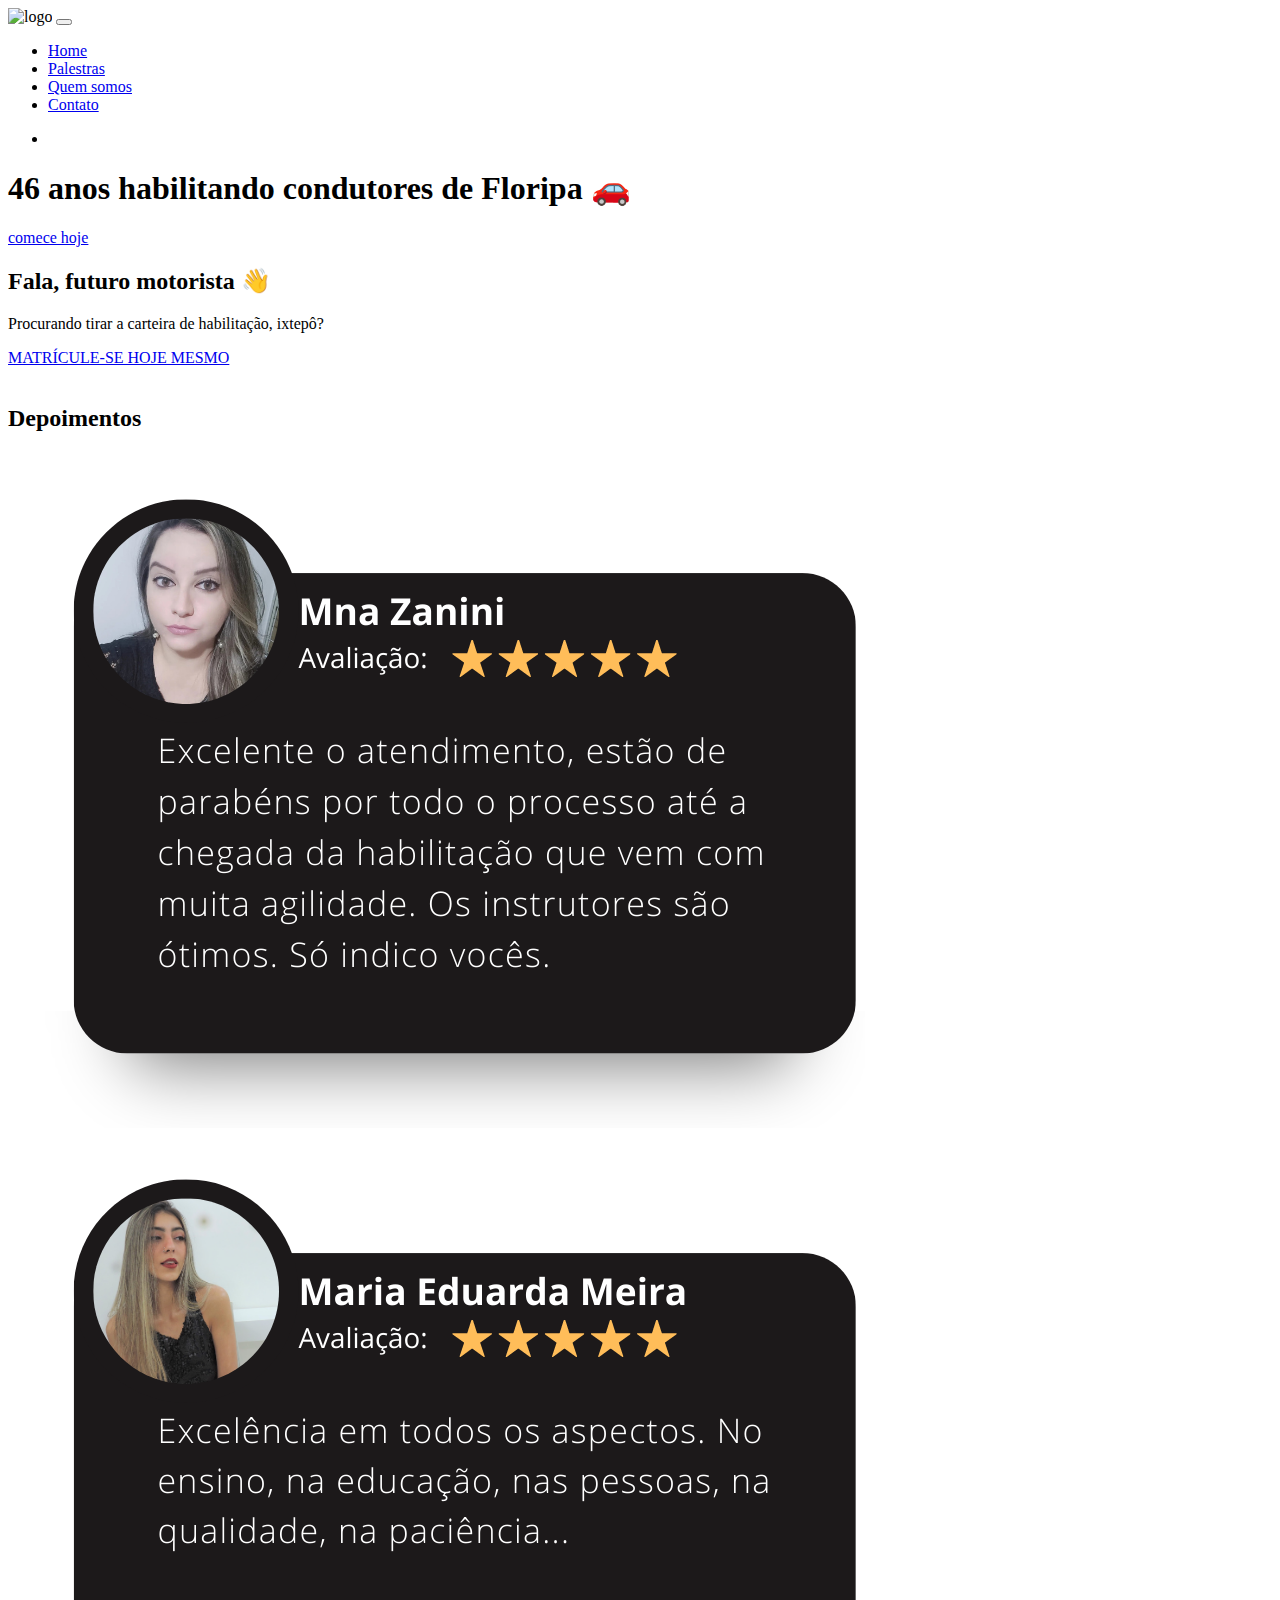
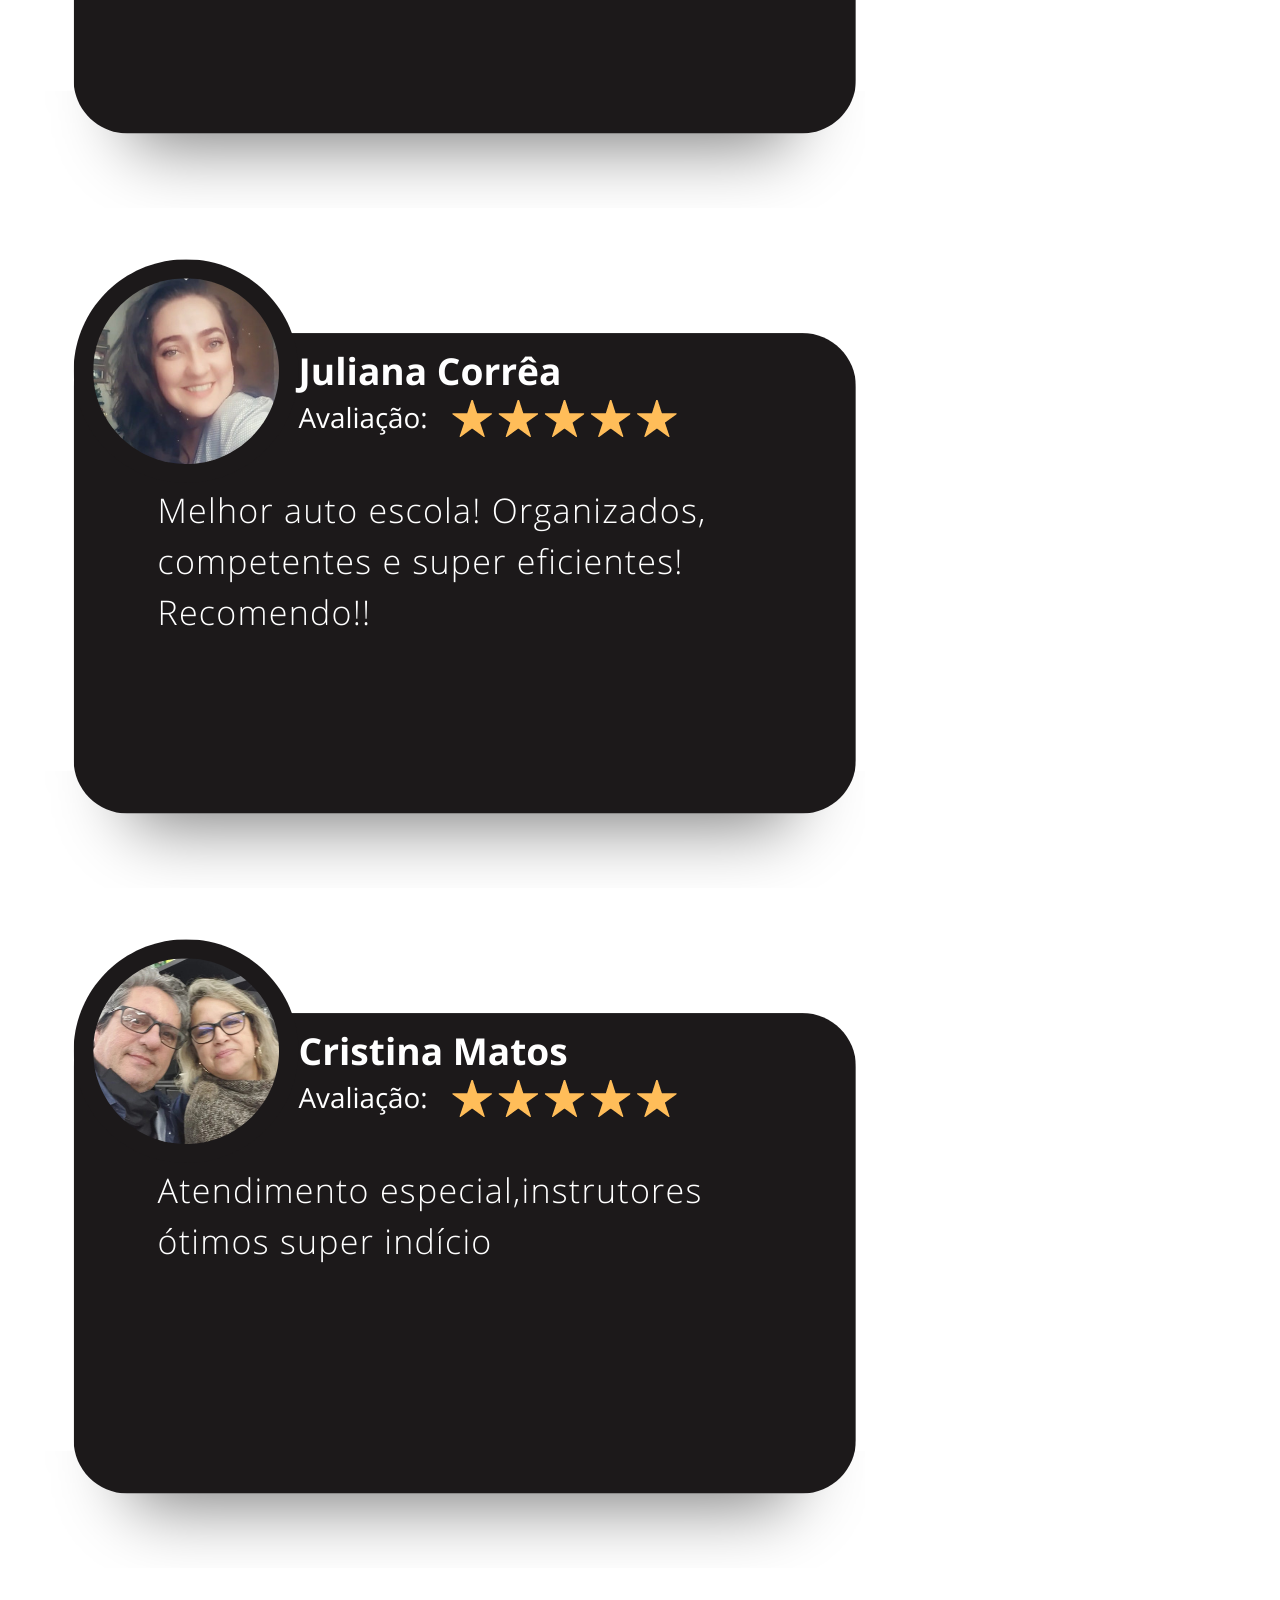
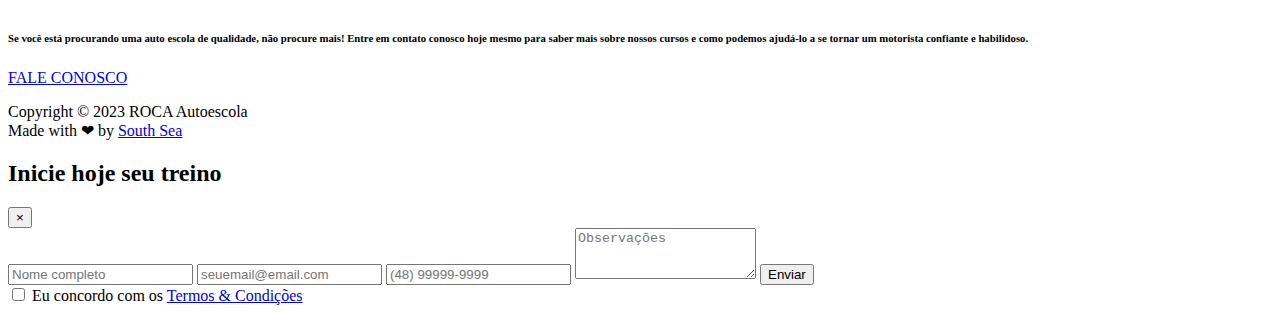
==== index.html @ 956ea836 "depoimentosatt" ====
<!DOCTYPE html>
<html lang="en">
<head>
    <link rel="icon" type="image/x-icon" href="/images/favicon.png">
     <title>Roca Autoescola</title>

     <meta charset="UTF-8">
     <meta http-equiv="X-UA-Compatible" content="IE=Edge">
     <meta name="description" content="">
     <meta name="keywords" content="">
     <meta name="author" content="">
     <meta name="viewport" content="width=device-width, initial-scale=1, maximum-scale=1">

     <link rel="stylesheet" href="css/bootstrap.min.css">
     <link rel="stylesheet" href="css/font-awesome.min.css">
     <link rel="stylesheet" href="css/aos.css">

     <!-- MAIN CSS -->
     <link rel="stylesheet" href="css/tooplate-gymso-style.css">
<!--
Tooplate 2119 Gymso Fitness
https://www.tooplate.com/view/2119-gymso-fitness
-->
</head>
<body data-spy="scroll" data-target="#navbarNav" data-offset="50">

    <!-- MENU BAR -->
    <nav class="navbar navbar-expand-lg fixed-top">
        <div class="container">

            <img src="/images/logobranco.png" alt="logo" width="180" height="50">
            <!-- <a class="navbar-brand" href="index.html" > &nbsp; Lari</a> -->

            <button class="navbar-toggler" type="button" data-toggle="collapse" data-target="#navbarNav" aria-controls="navbarNav" aria-expanded="false"
                aria-label="Toggle navigation">
                <span class="navbar-toggler-icon"></span>
            </button>

            <div class="collapse navbar-collapse" id="navbarNav">
                <ul class="navbar-nav ml-lg-auto">
                    <li class="nav-item">
                        <a href="/index.html" class="nav-link smoothScroll">Home</a>
                    </li>

                    <li class="nav-item">
                        <a href="#class" class="nav-link smoothScroll">Palestras</a>
                    </li>

                     <!-- <li class="nav-item">
                        <a href="#class" class="nav-link smoothScroll">Blog</a>
                    </li> -->

                    <li class="nav-item">
                        <a href="/sobre.html" class="nav-link smoothScroll">Quem somos</a>
                    </li>

                    <li class="nav-item">
                        <a href="https://wa.me/48999449870" class="nav-link smoothScroll">Contato</a>
                    </li>
                </ul>

                <ul class="social-icon ml-lg-3">
                    <!-- <li><a href="https://fb.com/tooplate" class="fa fa-facebook"></a></li> -->
                    <!-- <li><a href="#" class="fa fa-twitter"></a></li> -->
                    <li><a href="https://www.instagram.com/autoescola.roca/" class="fa fa-instagram"></a></li>
                </ul>
            </div>

        </div>
    </nav>


     <!-- HERO -->
     <section class="hero d-flex flex-column justify-content-center align-items-center" id="home">

            <div class="bg-overlay"></div>

               <div class="container">
                    <div class="row">

                         <div class="col-lg-8 col-md-10 mx-auto col-12">
                              <div class="hero-text mt-5 text-center">

                                    <!-- <h6 data-aos="fade-up" data-aos-delay="300">Cursos EAD</h6> -->

                                    <h1 class="text-white" data-aos="fade-up" data-aos-delay="500">46 anos habilitando condutores de Floripa 🚗</h1>

                                    <!-- <a href="https://wa.me/48999449870" class="btn custom-btn mt-3" data-aos="fade-up" data-aos-delay="600">Comece hoje</a> -->

                                    <a href="https://wa.me/48999449870" class="btn custom-btn bordered mt-3" data-aos="fade-up" data-aos-delay="700">comece hoje</a>
                                   
                              </div>
                         </div>

                    </div>
               </div>
     </section>
     <!-- ABOUT -->

     <section class="feature" id="feature">
        <div class="container">
            <div class="row">

                <div class="d-flex flex-column justify-content-center ml-lg-auto mr-lg-5 col-lg-5 col-md-6 col-12">
                    <h2 class="mb-3 text-white" data-aos="fade-up" data-aos-delay="300">Fala, futuro motorista 👋</h2>


                    <!-- <h6 class="mb-4" data-aos="fade-up">Academia do Motorista é uma comunidade que busca conhecimento e clareza nos seus objetivos. Temos o propósito de melhorar continuamente até alcançar o sucesso desejado. Nessa comunidade, o objetivo é juntar conhecimento, dicas e informações, tudo em um único lugar! Queremos transformar vidas! 
                    </h6> -->
    
                    <p data-aos="fade-up" data-aos-delay="200">Procurando tirar a carteira de habilitação, ixtepô?</p>


                    <!-- <a href="https://wa.me/48999449870" class="btn custom-btn bg-color mt-3" data-aos="fade-up" data-aos-delay="300" data-toggle="modal" >MATRÍCULE-SE HOJE MESMO</a> -->
                </div>

                <div class="mr-lg-auto mt-3 col-lg-4 col-md-6 col-12">
                     <div class="about-working-hours">
                          <div>

                            <a href="https://wa.me/48999449870" class="btn custom-btn bg-color mt-3" data-aos="fade-up" data-aos-delay="300" data-toggle="modal" >MATRÍCULE-SE HOJE MESMO</a>
                            <!-- <p data-aos="fade-up" data-aos-delay="400">• Procurando tirar a carteira de habilitação, ixtepô?</p>
                            <p data-aos="fade-up" data-aos-delay="400">• Tire sua CNH com a gente</p>
                            <p data-aos="fade-up" data-aos-delay="400">• E da seta seu mazanza</p>
                            <p data-aos="fade-up" data-aos-delay="400">• Info 👈🏼</p> -->
                               </div>
                          </div>
                     </div>
                </div>

            </div>
        </div>
    </section>



     <!-- <section class="about section" id="about">
        <div class="container">
             <div class="row">

                     <div class="">
                        CLASS ACIMA >>> mt-lg-5 mb-lg-0 mb-4 col-lg-5 col-md-10 mx-auto col-12
                         <h2 class="mb-4" data-aos="fade-up" data-aos-delay="300">Fala, motorista 👋</h2>

                         <p data-aos="fade-up" data-aos-delay="400">• Curso online, pode ser feito de qualquer lugar</p>
                         <p data-aos="fade-up" data-aos-delay="400">• Reconhecido em todo território nacional</p>
                         <p data-aos="fade-up" data-aos-delay="400">• Para motoristas de todas as áreas</p>
                         <p data-aos="fade-up" data-aos-delay="400">• Materiais e conteúdo para seu aprimoramento</p>

                         <p data-aos="fade-up" data-aos-delay="500">🥗 Compartilhamos dicas de alimentação, treinos e lifestyle em nossas redes 👉 <a rel="nofollow" href="https://www.instagram.com/formafitnessfloripa/" target="_parent">@formafitnessfloripa</a>

                     </div>

                     div class="ml-lg-auto col-lg-3 col-md-6 col-12" data-aos="fade-up" data-aos-delay="700">
                         <div class="team-thumb">
                             <img src="images/forma1.jpg" class="img-fluid" alt="Trainer">

                             <div class="team-info d-flex flex-column">

                                 <h3>Lagoa da Conceição</h3>
                                 <span>Unidade 1</span>

                                 <ul class="social-icon mt-3">
                                     <li><a href="https://www.instagram.com/academiadomotorista/" class="fa fa-instagram"></a></li>
                                 </ul>
                             </div>
                         </div>
                     </div>

                     <div class="mr-lg-auto mt-5 mt-lg-0 mt-md-0 col-lg-3 col-md-6 col-12" data-aos="fade-up" data-aos-delay="800">
                         <div class="team-thumb">
                             <img src="images/forma2.jpg" class="img-fluid" alt="Trainer">

                             <div class="team-info d-flex flex-column">

                                 <h3>Cachoeira do bom jesus</h3>
                                 <span>Unidade 2</span>

                                 <ul class="social-icon mt-3">
                                     <li><a href="https://www.instagram.com/academiadomotorista/" class="fa fa-instagram"></a></li>
                                     
                                 </ul>
                             </div>
                         </div>
                     </div>

                     <div class="about-working-hours">
                        <div>
  
                              <h2 class="mb-4" data-aos="fade-up" data-aos-delay="500">Horário de funcionamento</h2>
  
                             
                             </div>
                        </div>
                        <div class="d-flex flex-column justify-content-center ml-lg-auto mr-lg-5 col-lg-5 col-md-6 col-12">
                   
            
                        
            
                        </div>

             </div>
        </div>
</section>
     </section> -->


     <!-- CLASS -->
     <!-- <section class="class section" id="class">
               <div class="container">
                    <div class="row">

                            <div class="col-lg-12 col-12 text-center mb-5">
                                <h6 data-aos="fade-up">para motoristas de todas as áreas</h6>

                                <h2 data-aos="fade-up" data-aos-delay="200">Conheça nossos cursos:</h2>
                             </div>

                            <div class="col-lg-4 col-md-6 col-12" data-aos="fade-up" data-aos-delay="400">
                                <div class="class-thumb">
                                    <span class="class-price">R$296</span>
                                    <img src="images/Frame 2 (6).png" class="img-fluid" alt="Class">

                                    <div class="class-info">
                                        <h3 class="mb-1">Carga <br> indivisível</h3>

                                        <span><strong>Professor</strong> - Bella</span>


                                        <a href="https://ead-checkout.bludata.net/?p=9840bedc-3552-45a8-bef4-9d5560345929" class="btn custom-btn bg-color mt-3" data-aos="fade-up" data-aos-delay="300" data-toggle="modal" >comprar agora</a>
                                        
                                        <p class="mt-3">Lorem ipsum dolor sit amet, consectetur adipiscing</p>
                                    </div>
                                </div>
                            </div>

                            <div class="mt-5 mt-lg-0 mt-md-0 col-lg-4 col-md-6 col-12" data-aos="fade-up" data-aos-delay="500">
                                <div class="class-thumb">
                                    <span class="class-price">R$296</span>
                                    <img src="images/Frame 2 (1).png" class="img-fluid" alt="Class">

                                    <div class="class-info">
                                        <h3 class="mb-1">Coletivo de passageiros</h3>

                                        <span><strong>Professor</strong> - Mary</span>


                                        <a href="https://ead-checkout.bludata.net/?p=70fa6fbe-24e7-4882-95a3-b4f83239f38a" class="btn custom-btn bg-color mt-3" data-aos="fade-up" data-aos-delay="300" data-toggle="modal" >comprar agora</a>


                                        <p class="mt-3">Lorem ipsum dolor sit amet, consectetur adipiscing</p>
                                    </div>
                                </div>
                            </div>

                            <div class="mt-5 mt-lg-0 col-lg-4 col-md-6 col-12" data-aos="fade-up" data-aos-delay="600">
                                <div class="class-thumb">
                                    <span class="class-price">R$296</span>
                                    <img src="images/Frame 2 (2).png" class="img-fluid" alt="Class">

                                    <div class="class-info">
                                        <h3 class="mb-1">Veículo de emergência</h3>

                                        <span><strong>Professor</strong> - Cathe</span>


                                        <a href="https://ead-checkout.bludata.net/?p=5c70e300-d8e7-4f7f-9bf3-1bf310911eea" class="btn custom-btn bg-color mt-3" data-aos="fade-up" data-aos-delay="300" data-toggle="modal" >comprar agora</a>


                                        <p class="mt-3">Lorem ipsum dolor sit amet, consectetur adipiscing</p>
                                    </div>
                                </div>
                            </div>
        


                        </div>
                    </div>
          </section> -->
          <!-- <section class="" id="">
            <div class="container">
                 <div class="row">

                            <div class="mt-5 mt-lg-0 mt-md-0 col-lg-4 col-md-6 col-12" data-aos="fade-up" data-aos-delay="500">
                                <div class="class-thumb">
                                    <span class="class-price">R$97</span>
                                    <img src="images/Frame 2 (3).png" class="img-fluid" alt="Class">

                                    <div class="class-info">
                                        <h3 class="mb-1">Direção defensiva</h3>

                                        <span><strong>Professor</strong> - Mary</span>


                                        <a href="https://ead-checkout.bludata.net/?p=acb190c6-6539-4237-8cdc-c4e01d8fbdf1" class="btn custom-btn bg-color mt-3" data-aos="fade-up" data-aos-delay="300" data-toggle="modal" >comprar agora</a>


                                        <p class="mt-3">Lorem ipsum dolor sit amet, consectetur adipiscing</p>
                                    </div>
                                </div>
                            </div>

                            <div class="mt-5 mt-lg-0 mt-md-0 col-lg-4 col-md-6 col-12" data-aos="fade-up" data-aos-delay="500">
                                <div class="class-thumb">
                                    <span class="class-price">R$97</span>
                                    <img src="images/Frame 2 (4).png" class="img-fluid" alt="Class">

                                    <div class="class-info">
                                        <h3 class="mb-1">Primeiros socorros</h3>

                                        <span><strong>Professor</strong> - Mary</span>


                                        <a href="https://ead-checkout.bludata.net/?p=2a7d551b-4ec4-4c18-bf1c-f5fc9448f82d" class="btn custom-btn bg-color mt-3" data-aos="fade-up" data-aos-delay="300" data-toggle="modal" >comprar agora</a>


                                        <p class="mt-3">Lorem ipsum dolor sit amet, consectetur adipiscing</p>
                                    </div>
                                </div>
                            </div>


                            <div class="mt-5 mt-lg-0 mt-md-0 col-lg-4 col-md-6 col-12" data-aos="fade-up" data-aos-delay="500">
                                <div class="class-thumb">
                                    <span class="class-price">R$200</span>
                                    <img src="images/Frame 2 (5).png" class="img-fluid" alt="Class">

                                    <div class="class-info">
                                        <h3 class="mb-1">Todas atualizações</h3>

                                        <span><strong>Professor</strong> - Mary</span>


                                        <a href="https://api.whatsapp.com/message/JWBESQ462TEME1?autoload=1&app_absent=0" class="btn custom-btn bg-color mt-3" data-aos="fade-up" data-aos-delay="300" data-toggle="modal" >comprar agora</a>


                                        <p class="mt-3">Lorem ipsum dolor sit amet, consectetur adipiscing</p>
                                    </div>
                                </div>
                            </div>




                    </div>
               </div>
     </section> -->


    

     <!-- CONTACT -->


     <div class="container">
        <br>
        <!-- <h2>Nosso trabalho</h2> -->
        <h2 class="mb-4" data-aos="fade-up" data-aos-delay="600">Depoimentos <span></span></h2>

        <div class="gallery">
          <div class="gallery-item">
            <img
              class="gallery-image"
              src="/images/depo1.png"
              alt="person writing in a notebook beside by an iPad, laptop, printed photos, spectacles, and a cup of coffee on a saucer"
            />
          </div>

          <div class="gallery-item">
            <img
              class="gallery-image"
              src="/images/depo2.png"
              alt="sunset behind San Francisco city skyline"
            />
          </div>

          <div class="gallery-item">
            <img
              class="gallery-image"
              src="/images/depo3.png"
              alt="people holding umbrellas on a busy street at night lit by street lights and illuminated signs in Tokyo, Japan"
            />
          </div>

          <div class="gallery-item">
            <img
              class="gallery-image"
              src="/images/depo4.png"
              alt="car interior from central back seat position showing driver and blurred view through windscreen of a busy road at night"
            />
          </div>

         

          
        </div>
      </div>




<br>
<br>

<section class="feature" id="feature">
    <div class="container">
        <div class="row">

            <div class="d-flex flex-column justify-content-center ml-lg-auto mr-lg-5 ">
                <!-- <h2 class="mb-3 text-white" data-aos="fade-up">Nova aqui?</h2> -->

                <h6 class="mb-4 text-white" data-aos="fade-up">Se você está procurando uma auto escola de qualidade, não procure mais! Entre em contato conosco hoje mesmo para saber mais sobre nossos cursos e como podemos ajudá-lo a se tornar um motorista confiante e habilidoso.
                </h6>

                <!-- <p data-aos="fade-up" data-aos-delay="200">O maior erro do Motorista Profissional é achar que não tem mais o que aprender.</p> -->

                <a href="https://api.whatsapp.com/send/?phone=48999449870&text&type=phone_number&app_absent=0" class="btn custom-btn bg-color mt-3" data-aos="fade-up" data-aos-delay="300" data-toggle="modal" >FALE CONOSCO</a>
            </div>

            <!-- <div class="mr-lg-auto mt-3 col-lg-4 col-md-6 col-12">
                 
                 </div> -->
            </div>

        </div>
    </div>
</section>
     <!-- FOOTER -->
     <footer class="site-footer">
          <div class="container">
               <div class="row">

                    <div class="ml-auto col-lg-4 col-md-5">
                        <p class="copyright-text">Copyright &copy; 2023 ROCA Autoescola
                        
                        <br>Made with ❤ by <a href="https://southsea.com.br">South Sea</a></p>
                    </div>

                    <div class="d-flex justify-content-center mx-auto col-lg-5 col-md-7 col-12">
                        <!-- <p class="mr-4">
                            <i class="fa fa-envelope-o mr-1"></i>
                            <a href="#">.martial@gmail.com</a>
                        </p> -->

                        <!-- <p><i class="fa fa-phone mr-1"></i> +351 962 875 805</p> -->
                    </div>
                    
               </div>
          </div>
     </footer>

    <!-- Modal -->
    <div class="modal fade" id="membershipForm" tabindex="-1" role="dialog" aria-labelledby="membershipFormLabel" aria-hidden="true">
      <div class="modal-dialog" role="document">

        <div class="modal-content">
          <div class="modal-header">

            <h2 class="modal-title" id="membershipFormLabel">Inicie hoje seu treino</h2>

            <button type="button" class="close" data-dismiss="modal" aria-label="Close">
              <span aria-hidden="true">&times;</span>
            </button>
          </div>

          <div class="modal-body">
            <form class="membership-form webform" role="form">
                <input type="text" class="form-control" name="cf-name" placeholder="Nome completo">

                <input type="email" class="form-control" name="cf-email" placeholder="seuemail@email.com">

                <input type="tel" class="form-control" name="cf-phone" placeholder="(48) 99999-9999" required>

                <textarea class="form-control" rows="3" name="cf-message" placeholder="Observações"></textarea>

                <button type="submit" class="form-control" id="submit-button" name="submit">Enviar</button>

                <div class="custom-control custom-checkbox">
                    <input type="checkbox" class="custom-control-input" id="signup-agree">
                    <label class="custom-control-label text-small text-muted" for="signup-agree">Eu concordo com os <a href="#">Termos &amp; Condições</a>
                    </label>
                </div>
            </form>
          </div>

          <div class="modal-footer"></div>

        </div>
      </div>
    </div>

     <!-- SCRIPTS -->
     <script src="js/jquery.min.js"></script>
     <script src="js/bootstrap.min.js"></script>
     <script src="js/aos.js"></script>
     <script src="js/smoothscroll.js"></script>
     <script src="js/custom.js"></script>

</body>
</html>
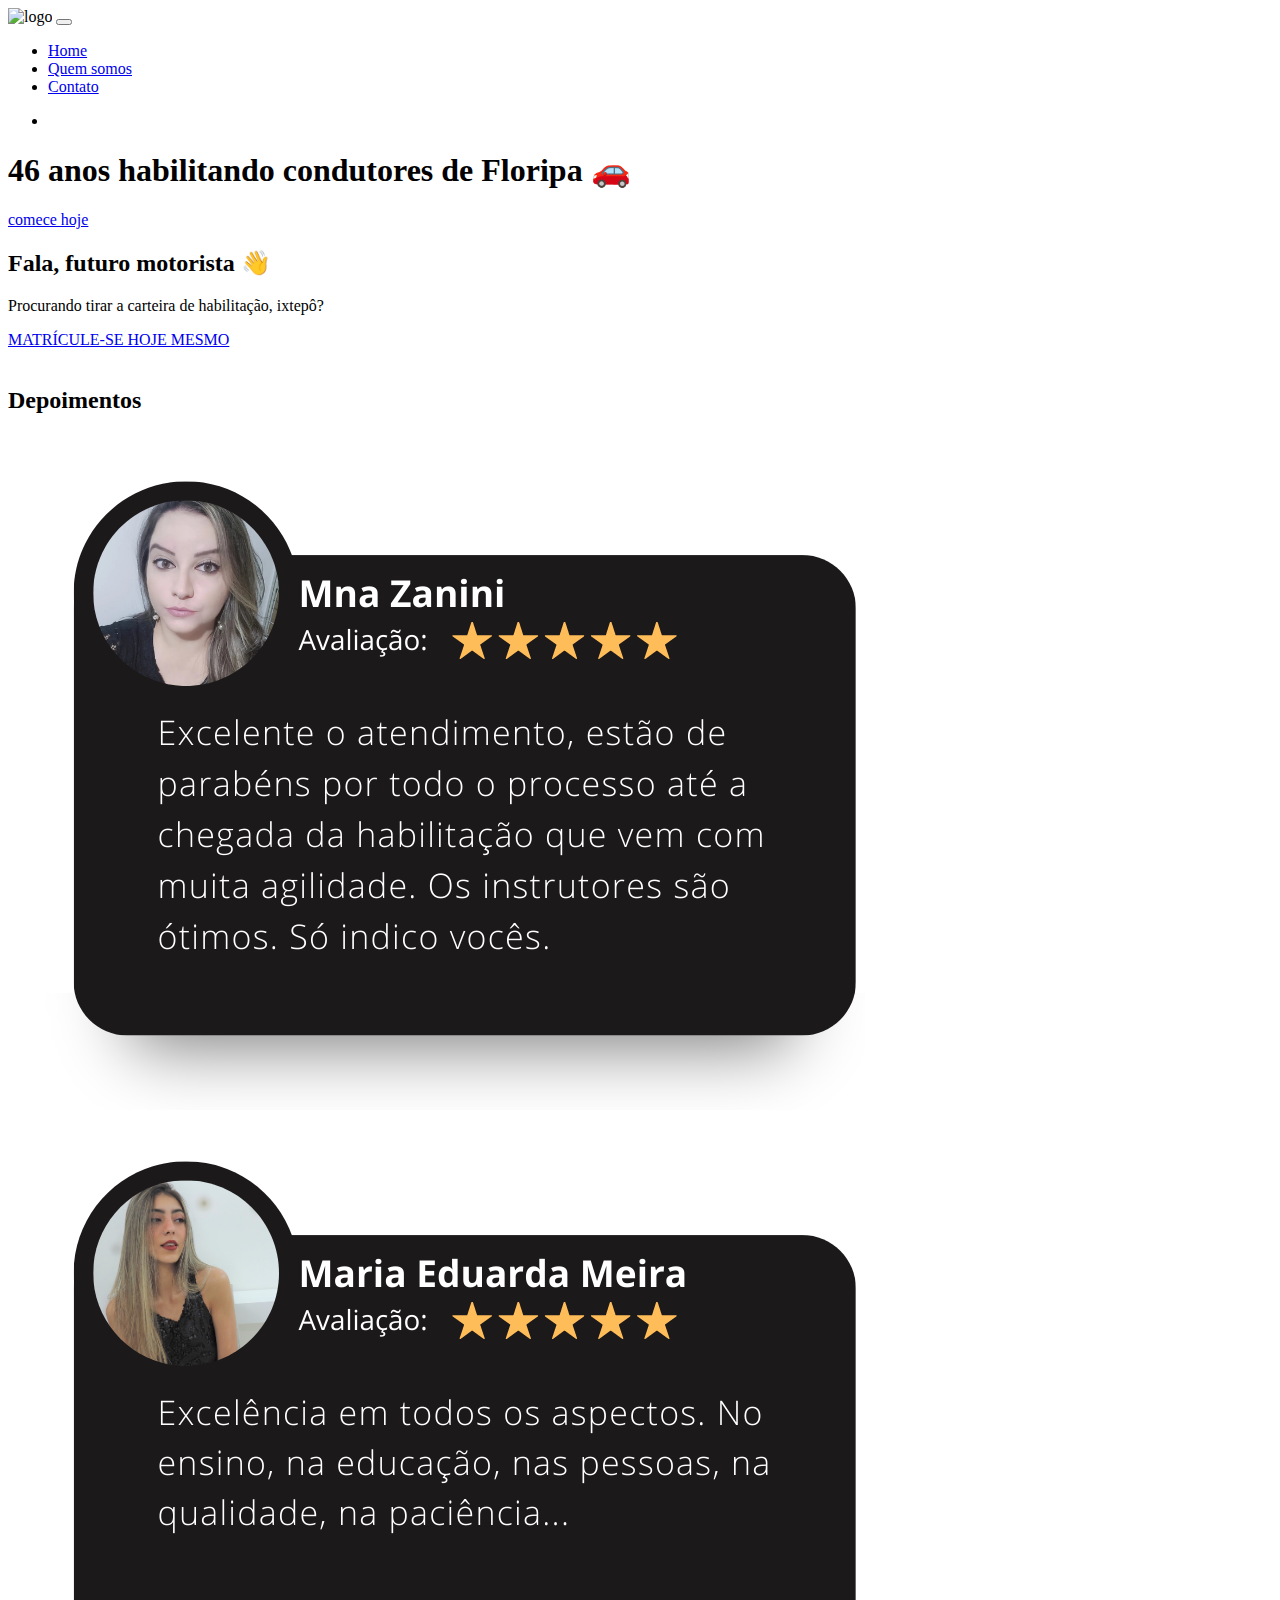
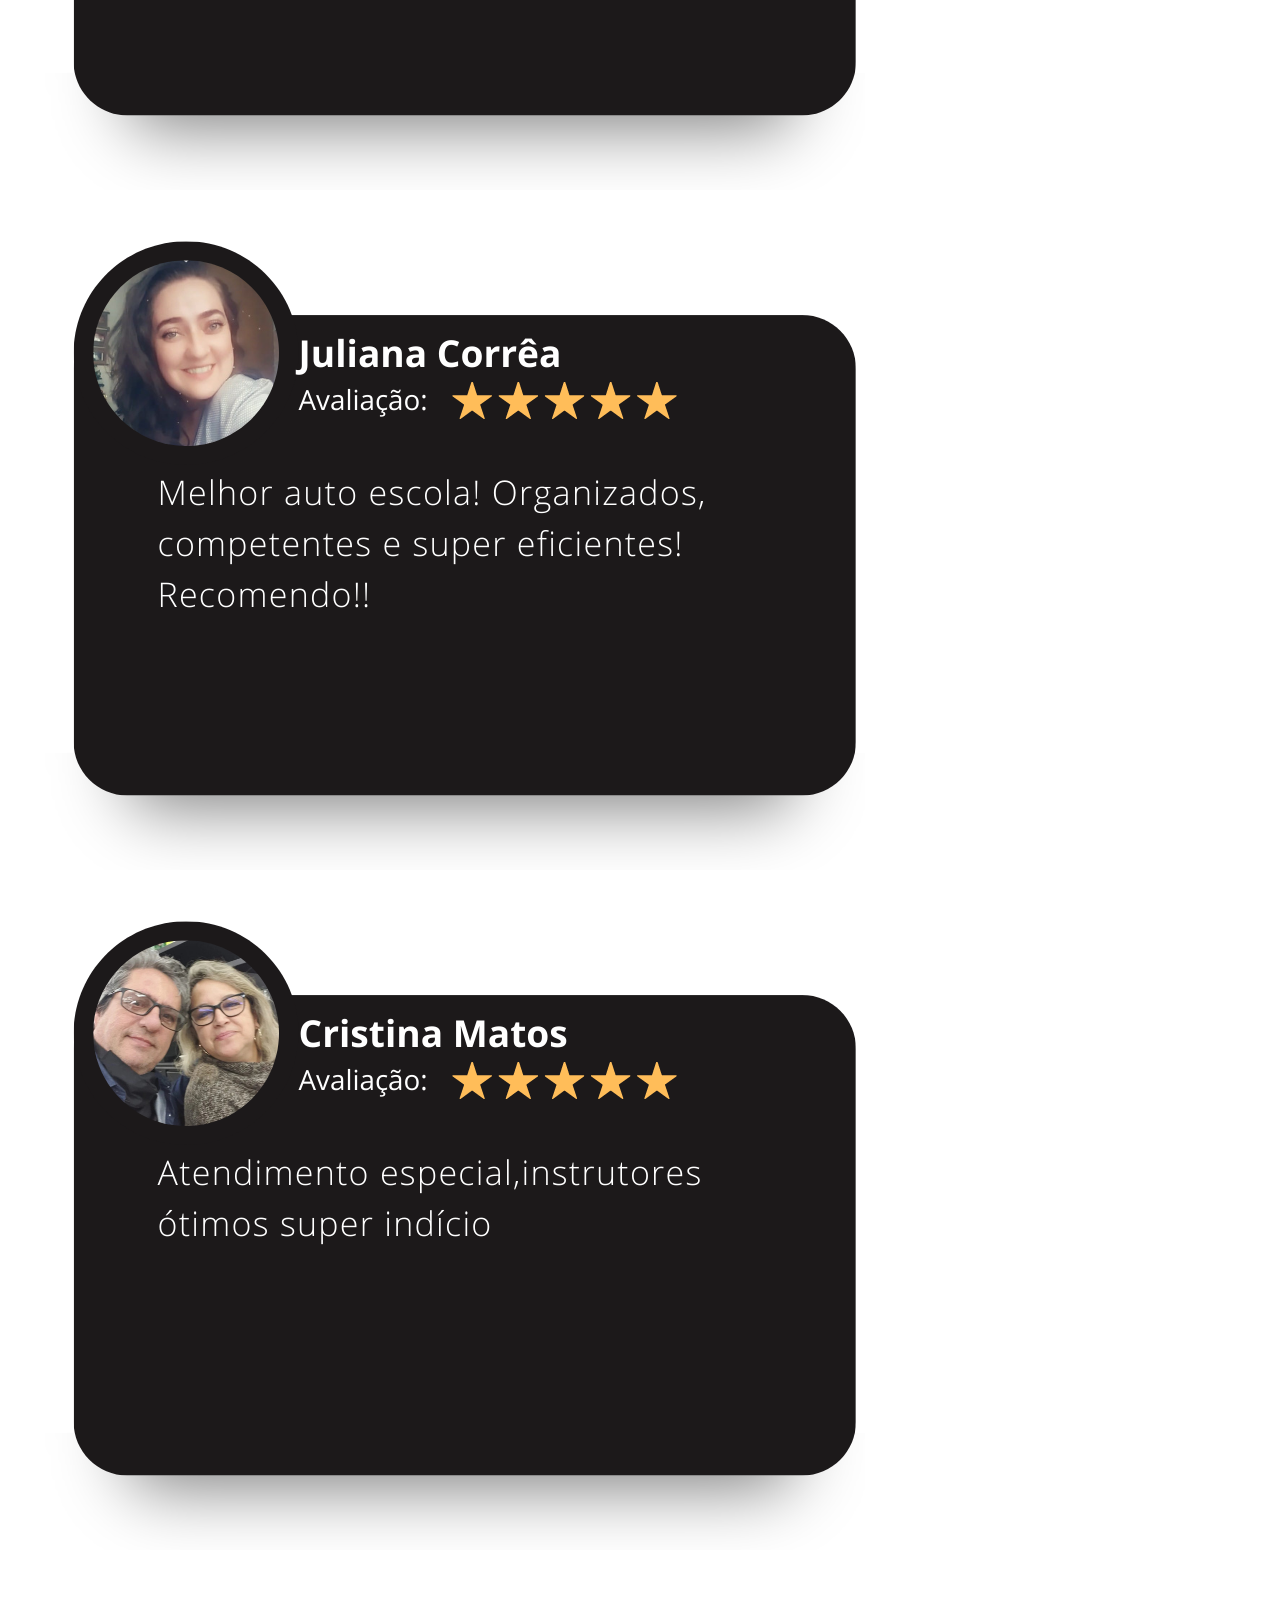
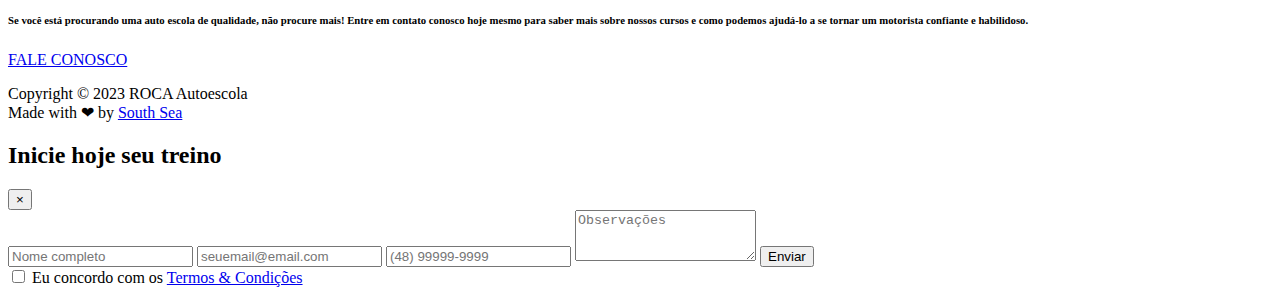
==== commit f2b0bfaf: "att" ====
--- a/index.html
+++ b/index.html
@@ -21,6 +21,15 @@
 Tooplate 2119 Gymso Fitness
 https://www.tooplate.com/view/2119-gymso-fitness
 -->
+<!-- Google tag (gtag.js) -->
+<script async src="https://www.googletagmanager.com/gtag/js?id=G-6W9ED85KZ9"></script>
+<script>
+  window.dataLayer = window.dataLayer || [];
+  function gtag(){dataLayer.push(arguments);}
+  gtag('js', new Date());
+
+  gtag('config', 'G-6W9ED85KZ9');
+</script>
 </head>
 <body data-spy="scroll" data-target="#navbarNav" data-offset="50">
 
@@ -42,9 +51,9 @@
                         <a href="/index.html" class="nav-link smoothScroll">Home</a>
                     </li>
 
-                    <li class="nav-item">
+                    <!-- <li class="nav-item">
                         <a href="#class" class="nav-link smoothScroll">Palestras</a>
-                    </li>
+                    </li> -->
 
                      <!-- <li class="nav-item">
                         <a href="#class" class="nav-link smoothScroll">Blog</a>
@@ -496,5 +505,9 @@
      <script src="js/smoothscroll.js"></script>
      <script src="js/custom.js"></script>
 
+     <a href="https://wa.me/48999449870" class="whatsApp" target="_blank"><i class="fa fa-whatsapp my-whatsApp"></i></a>
+
+
+
 </body>
 </html>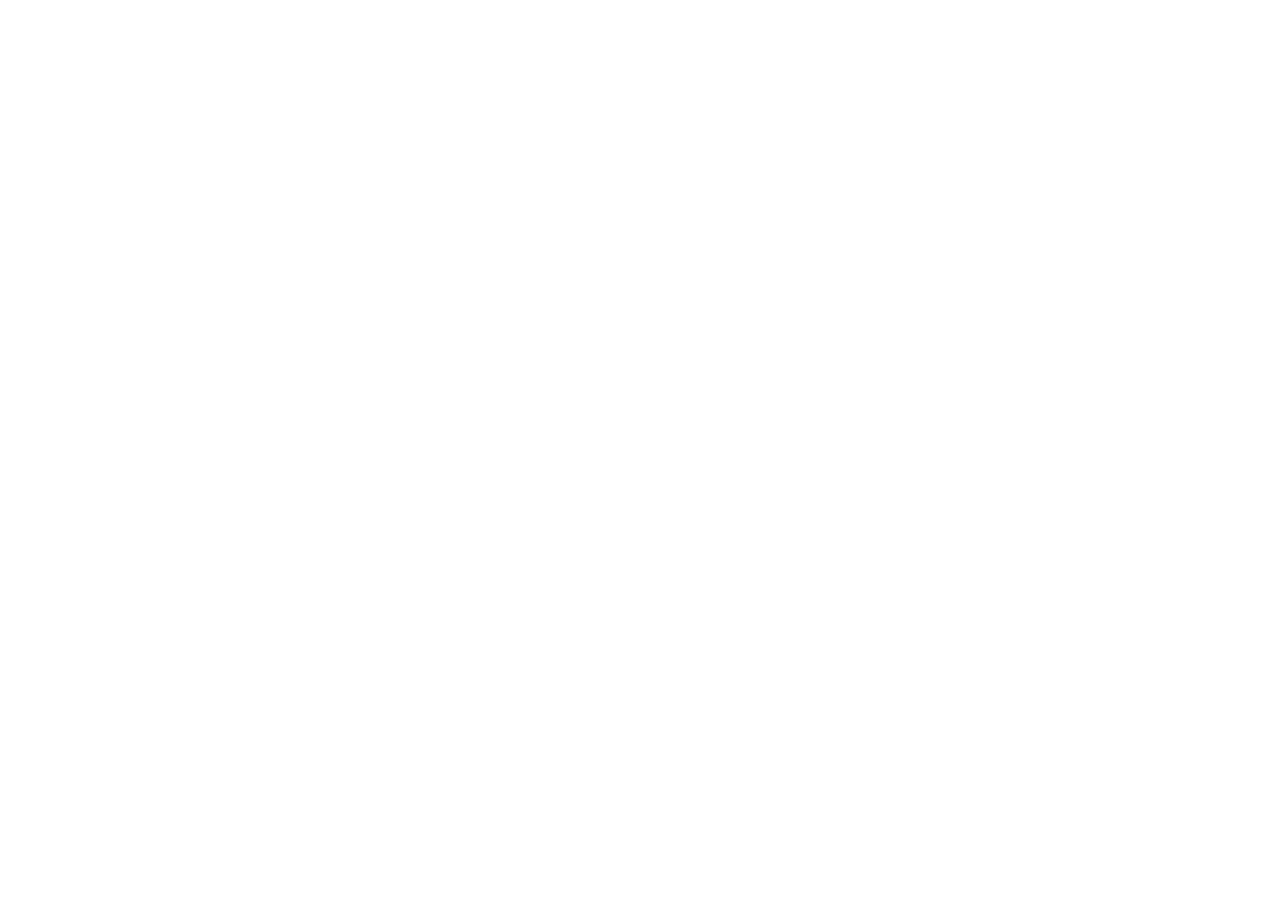
==== commit c1780a57: "Update index.html" ====
--- a/index.html
+++ b/index.html
@@ -1,513 +1,9 @@
 <!DOCTYPE html>
-<html lang="en">
-<head>
-    <link rel="icon" type="image/x-icon" href="/images/favicon.png">
-     <title>Roca Autoescola</title>
-
-     <meta charset="UTF-8">
-     <meta http-equiv="X-UA-Compatible" content="IE=Edge">
-     <meta name="description" content="">
-     <meta name="keywords" content="">
-     <meta name="author" content="">
-     <meta name="viewport" content="width=device-width, initial-scale=1, maximum-scale=1">
-
-     <link rel="stylesheet" href="css/bootstrap.min.css">
-     <link rel="stylesheet" href="css/font-awesome.min.css">
-     <link rel="stylesheet" href="css/aos.css">
-
-     <!-- MAIN CSS -->
-     <link rel="stylesheet" href="css/tooplate-gymso-style.css">
-<!--
-Tooplate 2119 Gymso Fitness
-https://www.tooplate.com/view/2119-gymso-fitness
--->
-<!-- Google tag (gtag.js) -->
-<script async src="https://www.googletagmanager.com/gtag/js?id=G-6W9ED85KZ9"></script>
-<script>
-  window.dataLayer = window.dataLayer || [];
-  function gtag(){dataLayer.push(arguments);}
-  gtag('js', new Date());
-
-  gtag('config', 'G-6W9ED85KZ9');
-</script>
-</head>
-<body data-spy="scroll" data-target="#navbarNav" data-offset="50">
-
-    <!-- MENU BAR -->
-    <nav class="navbar navbar-expand-lg fixed-top">
-        <div class="container">
-
-            <img src="/images/logobranco.png" alt="logo" width="180" height="50">
-            <!-- <a class="navbar-brand" href="index.html" > &nbsp; Lari</a> -->
-
-            <button class="navbar-toggler" type="button" data-toggle="collapse" data-target="#navbarNav" aria-controls="navbarNav" aria-expanded="false"
-                aria-label="Toggle navigation">
-                <span class="navbar-toggler-icon"></span>
-            </button>
-
-            <div class="collapse navbar-collapse" id="navbarNav">
-                <ul class="navbar-nav ml-lg-auto">
-                    <li class="nav-item">
-                        <a href="/index.html" class="nav-link smoothScroll">Home</a>
-                    </li>
-
-                    <!-- <li class="nav-item">
-                        <a href="#class" class="nav-link smoothScroll">Palestras</a>
-                    </li> -->
-
-                     <!-- <li class="nav-item">
-                        <a href="#class" class="nav-link smoothScroll">Blog</a>
-                    </li> -->
-
-                    <li class="nav-item">
-                        <a href="/sobre.html" class="nav-link smoothScroll">Quem somos</a>
-                    </li>
-
-                    <li class="nav-item">
-                        <a href="https://wa.me/48999449870" class="nav-link smoothScroll">Contato</a>
-                    </li>
-                </ul>
-
-                <ul class="social-icon ml-lg-3">
-                    <!-- <li><a href="https://fb.com/tooplate" class="fa fa-facebook"></a></li> -->
-                    <!-- <li><a href="#" class="fa fa-twitter"></a></li> -->
-                    <li><a href="https://www.instagram.com/autoescola.roca/" class="fa fa-instagram"></a></li>
-                </ul>
-            </div>
-
-        </div>
-    </nav>
-
-
-     <!-- HERO -->
-     <section class="hero d-flex flex-column justify-content-center align-items-center" id="home">
-
-            <div class="bg-overlay"></div>
-
-               <div class="container">
-                    <div class="row">
-
-                         <div class="col-lg-8 col-md-10 mx-auto col-12">
-                              <div class="hero-text mt-5 text-center">
-
-                                    <!-- <h6 data-aos="fade-up" data-aos-delay="300">Cursos EAD</h6> -->
-
-                                    <h1 class="text-white" data-aos="fade-up" data-aos-delay="500">46 anos habilitando condutores de Floripa 🚗</h1>
-
-                                    <!-- <a href="https://wa.me/48999449870" class="btn custom-btn mt-3" data-aos="fade-up" data-aos-delay="600">Comece hoje</a> -->
-
-                                    <a href="https://wa.me/48999449870" class="btn custom-btn bordered mt-3" data-aos="fade-up" data-aos-delay="700">comece hoje</a>
-                                   
-                              </div>
-                         </div>
-
-                    </div>
-               </div>
-     </section>
-     <!-- ABOUT -->
-
-     <section class="feature" id="feature">
-        <div class="container">
-            <div class="row">
-
-                <div class="d-flex flex-column justify-content-center ml-lg-auto mr-lg-5 col-lg-5 col-md-6 col-12">
-                    <h2 class="mb-3 text-white" data-aos="fade-up" data-aos-delay="300">Fala, futuro motorista 👋</h2>
-
-
-                    <!-- <h6 class="mb-4" data-aos="fade-up">Academia do Motorista é uma comunidade que busca conhecimento e clareza nos seus objetivos. Temos o propósito de melhorar continuamente até alcançar o sucesso desejado. Nessa comunidade, o objetivo é juntar conhecimento, dicas e informações, tudo em um único lugar! Queremos transformar vidas! 
-                    </h6> -->
-    
-                    <p data-aos="fade-up" data-aos-delay="200">Procurando tirar a carteira de habilitação, ixtepô?</p>
-
-
-                    <!-- <a href="https://wa.me/48999449870" class="btn custom-btn bg-color mt-3" data-aos="fade-up" data-aos-delay="300" data-toggle="modal" >MATRÍCULE-SE HOJE MESMO</a> -->
-                </div>
-
-                <div class="mr-lg-auto mt-3 col-lg-4 col-md-6 col-12">
-                     <div class="about-working-hours">
-                          <div>
-
-                            <a href="https://wa.me/48999449870" class="btn custom-btn bg-color mt-3" data-aos="fade-up" data-aos-delay="300" data-toggle="modal" >MATRÍCULE-SE HOJE MESMO</a>
-                            <!-- <p data-aos="fade-up" data-aos-delay="400">• Procurando tirar a carteira de habilitação, ixtepô?</p>
-                            <p data-aos="fade-up" data-aos-delay="400">• Tire sua CNH com a gente</p>
-                            <p data-aos="fade-up" data-aos-delay="400">• E da seta seu mazanza</p>
-                            <p data-aos="fade-up" data-aos-delay="400">• Info 👈🏼</p> -->
-                               </div>
-                          </div>
-                     </div>
-                </div>
-
-            </div>
-        </div>
-    </section>
-
-
-
-     <!-- <section class="about section" id="about">
-        <div class="container">
-             <div class="row">
-
-                     <div class="">
-                        CLASS ACIMA >>> mt-lg-5 mb-lg-0 mb-4 col-lg-5 col-md-10 mx-auto col-12
-                         <h2 class="mb-4" data-aos="fade-up" data-aos-delay="300">Fala, motorista 👋</h2>
-
-                         <p data-aos="fade-up" data-aos-delay="400">• Curso online, pode ser feito de qualquer lugar</p>
-                         <p data-aos="fade-up" data-aos-delay="400">• Reconhecido em todo território nacional</p>
-                         <p data-aos="fade-up" data-aos-delay="400">• Para motoristas de todas as áreas</p>
-                         <p data-aos="fade-up" data-aos-delay="400">• Materiais e conteúdo para seu aprimoramento</p>
-
-                         <p data-aos="fade-up" data-aos-delay="500">🥗 Compartilhamos dicas de alimentação, treinos e lifestyle em nossas redes 👉 <a rel="nofollow" href="https://www.instagram.com/formafitnessfloripa/" target="_parent">@formafitnessfloripa</a>
-
-                     </div>
-
-                     div class="ml-lg-auto col-lg-3 col-md-6 col-12" data-aos="fade-up" data-aos-delay="700">
-                         <div class="team-thumb">
-                             <img src="images/forma1.jpg" class="img-fluid" alt="Trainer">
-
-                             <div class="team-info d-flex flex-column">
-
-                                 <h3>Lagoa da Conceição</h3>
-                                 <span>Unidade 1</span>
-
-                                 <ul class="social-icon mt-3">
-                                     <li><a href="https://www.instagram.com/academiadomotorista/" class="fa fa-instagram"></a></li>
-                                 </ul>
-                             </div>
-                         </div>
-                     </div>
-
-                     <div class="mr-lg-auto mt-5 mt-lg-0 mt-md-0 col-lg-3 col-md-6 col-12" data-aos="fade-up" data-aos-delay="800">
-                         <div class="team-thumb">
-                             <img src="images/forma2.jpg" class="img-fluid" alt="Trainer">
-
-                             <div class="team-info d-flex flex-column">
-
-                                 <h3>Cachoeira do bom jesus</h3>
-                                 <span>Unidade 2</span>
-
-                                 <ul class="social-icon mt-3">
-                                     <li><a href="https://www.instagram.com/academiadomotorista/" class="fa fa-instagram"></a></li>
-                                     
-                                 </ul>
-                             </div>
-                         </div>
-                     </div>
-
-                     <div class="about-working-hours">
-                        <div>
-  
-                              <h2 class="mb-4" data-aos="fade-up" data-aos-delay="500">Horário de funcionamento</h2>
-  
-                             
-                             </div>
-                        </div>
-                        <div class="d-flex flex-column justify-content-center ml-lg-auto mr-lg-5 col-lg-5 col-md-6 col-12">
-                   
-            
-                        
-            
-                        </div>
-
-             </div>
-        </div>
-</section>
-     </section> -->
-
-
-     <!-- CLASS -->
-     <!-- <section class="class section" id="class">
-               <div class="container">
-                    <div class="row">
-
-                            <div class="col-lg-12 col-12 text-center mb-5">
-                                <h6 data-aos="fade-up">para motoristas de todas as áreas</h6>
-
-                                <h2 data-aos="fade-up" data-aos-delay="200">Conheça nossos cursos:</h2>
-                             </div>
-
-                            <div class="col-lg-4 col-md-6 col-12" data-aos="fade-up" data-aos-delay="400">
-                                <div class="class-thumb">
-                                    <span class="class-price">R$296</span>
-                                    <img src="images/Frame 2 (6).png" class="img-fluid" alt="Class">
-
-                                    <div class="class-info">
-                                        <h3 class="mb-1">Carga <br> indivisível</h3>
-
-                                        <span><strong>Professor</strong> - Bella</span>
-
-
-                                        <a href="https://ead-checkout.bludata.net/?p=9840bedc-3552-45a8-bef4-9d5560345929" class="btn custom-btn bg-color mt-3" data-aos="fade-up" data-aos-delay="300" data-toggle="modal" >comprar agora</a>
-                                        
-                                        <p class="mt-3">Lorem ipsum dolor sit amet, consectetur adipiscing</p>
-                                    </div>
-                                </div>
-                            </div>
-
-                            <div class="mt-5 mt-lg-0 mt-md-0 col-lg-4 col-md-6 col-12" data-aos="fade-up" data-aos-delay="500">
-                                <div class="class-thumb">
-                                    <span class="class-price">R$296</span>
-                                    <img src="images/Frame 2 (1).png" class="img-fluid" alt="Class">
-
-                                    <div class="class-info">
-                                        <h3 class="mb-1">Coletivo de passageiros</h3>
-
-                                        <span><strong>Professor</strong> - Mary</span>
-
-
-                                        <a href="https://ead-checkout.bludata.net/?p=70fa6fbe-24e7-4882-95a3-b4f83239f38a" class="btn custom-btn bg-color mt-3" data-aos="fade-up" data-aos-delay="300" data-toggle="modal" >comprar agora</a>
-
-
-                                        <p class="mt-3">Lorem ipsum dolor sit amet, consectetur adipiscing</p>
-                                    </div>
-                                </div>
-                            </div>
-
-                            <div class="mt-5 mt-lg-0 col-lg-4 col-md-6 col-12" data-aos="fade-up" data-aos-delay="600">
-                                <div class="class-thumb">
-                                    <span class="class-price">R$296</span>
-                                    <img src="images/Frame 2 (2).png" class="img-fluid" alt="Class">
-
-                                    <div class="class-info">
-                                        <h3 class="mb-1">Veículo de emergência</h3>
-
-                                        <span><strong>Professor</strong> - Cathe</span>
-
-
-                                        <a href="https://ead-checkout.bludata.net/?p=5c70e300-d8e7-4f7f-9bf3-1bf310911eea" class="btn custom-btn bg-color mt-3" data-aos="fade-up" data-aos-delay="300" data-toggle="modal" >comprar agora</a>
-
-
-                                        <p class="mt-3">Lorem ipsum dolor sit amet, consectetur adipiscing</p>
-                                    </div>
-                                </div>
-                            </div>
-        
-
-
-                        </div>
-                    </div>
-          </section> -->
-          <!-- <section class="" id="">
-            <div class="container">
-                 <div class="row">
-
-                            <div class="mt-5 mt-lg-0 mt-md-0 col-lg-4 col-md-6 col-12" data-aos="fade-up" data-aos-delay="500">
-                                <div class="class-thumb">
-                                    <span class="class-price">R$97</span>
-                                    <img src="images/Frame 2 (3).png" class="img-fluid" alt="Class">
-
-                                    <div class="class-info">
-                                        <h3 class="mb-1">Direção defensiva</h3>
-
-                                        <span><strong>Professor</strong> - Mary</span>
-
-
-                                        <a href="https://ead-checkout.bludata.net/?p=acb190c6-6539-4237-8cdc-c4e01d8fbdf1" class="btn custom-btn bg-color mt-3" data-aos="fade-up" data-aos-delay="300" data-toggle="modal" >comprar agora</a>
-
-
-                                        <p class="mt-3">Lorem ipsum dolor sit amet, consectetur adipiscing</p>
-                                    </div>
-                                </div>
-                            </div>
-
-                            <div class="mt-5 mt-lg-0 mt-md-0 col-lg-4 col-md-6 col-12" data-aos="fade-up" data-aos-delay="500">
-                                <div class="class-thumb">
-                                    <span class="class-price">R$97</span>
-                                    <img src="images/Frame 2 (4).png" class="img-fluid" alt="Class">
-
-                                    <div class="class-info">
-                                        <h3 class="mb-1">Primeiros socorros</h3>
-
-                                        <span><strong>Professor</strong> - Mary</span>
-
-
-                                        <a href="https://ead-checkout.bludata.net/?p=2a7d551b-4ec4-4c18-bf1c-f5fc9448f82d" class="btn custom-btn bg-color mt-3" data-aos="fade-up" data-aos-delay="300" data-toggle="modal" >comprar agora</a>
-
-
-                                        <p class="mt-3">Lorem ipsum dolor sit amet, consectetur adipiscing</p>
-                                    </div>
-                                </div>
-                            </div>
-
-
-                            <div class="mt-5 mt-lg-0 mt-md-0 col-lg-4 col-md-6 col-12" data-aos="fade-up" data-aos-delay="500">
-                                <div class="class-thumb">
-                                    <span class="class-price">R$200</span>
-                                    <img src="images/Frame 2 (5).png" class="img-fluid" alt="Class">
-
-                                    <div class="class-info">
-                                        <h3 class="mb-1">Todas atualizações</h3>
-
-                                        <span><strong>Professor</strong> - Mary</span>
-
-
-                                        <a href="https://api.whatsapp.com/message/JWBESQ462TEME1?autoload=1&app_absent=0" class="btn custom-btn bg-color mt-3" data-aos="fade-up" data-aos-delay="300" data-toggle="modal" >comprar agora</a>
-
-
-                                        <p class="mt-3">Lorem ipsum dolor sit amet, consectetur adipiscing</p>
-                                    </div>
-                                </div>
-                            </div>
-
-
-
-
-                    </div>
-               </div>
-     </section> -->
-
-
-    
-
-     <!-- CONTACT -->
-
-
-     <div class="container">
-        <br>
-        <!-- <h2>Nosso trabalho</h2> -->
-        <h2 class="mb-4" data-aos="fade-up" data-aos-delay="600">Depoimentos <span></span></h2>
-
-        <div class="gallery">
-          <div class="gallery-item">
-            <img
-              class="gallery-image"
-              src="/images/depo1.png"
-              alt="person writing in a notebook beside by an iPad, laptop, printed photos, spectacles, and a cup of coffee on a saucer"
-            />
-          </div>
-
-          <div class="gallery-item">
-            <img
-              class="gallery-image"
-              src="/images/depo2.png"
-              alt="sunset behind San Francisco city skyline"
-            />
-          </div>
-
-          <div class="gallery-item">
-            <img
-              class="gallery-image"
-              src="/images/depo3.png"
-              alt="people holding umbrellas on a busy street at night lit by street lights and illuminated signs in Tokyo, Japan"
-            />
-          </div>
-
-          <div class="gallery-item">
-            <img
-              class="gallery-image"
-              src="/images/depo4.png"
-              alt="car interior from central back seat position showing driver and blurred view through windscreen of a busy road at night"
-            />
-          </div>
-
-         
-
-          
-        </div>
-      </div>
-
-
-
-
-<br>
-<br>
-
-<section class="feature" id="feature">
-    <div class="container">
-        <div class="row">
-
-            <div class="d-flex flex-column justify-content-center ml-lg-auto mr-lg-5 ">
-                <!-- <h2 class="mb-3 text-white" data-aos="fade-up">Nova aqui?</h2> -->
-
-                <h6 class="mb-4 text-white" data-aos="fade-up">Se você está procurando uma auto escola de qualidade, não procure mais! Entre em contato conosco hoje mesmo para saber mais sobre nossos cursos e como podemos ajudá-lo a se tornar um motorista confiante e habilidoso.
-                </h6>
-
-                <!-- <p data-aos="fade-up" data-aos-delay="200">O maior erro do Motorista Profissional é achar que não tem mais o que aprender.</p> -->
-
-                <a href="https://api.whatsapp.com/send/?phone=48999449870&text&type=phone_number&app_absent=0" class="btn custom-btn bg-color mt-3" data-aos="fade-up" data-aos-delay="300" data-toggle="modal" >FALE CONOSCO</a>
-            </div>
-
-            <!-- <div class="mr-lg-auto mt-3 col-lg-4 col-md-6 col-12">
-                 
-                 </div> -->
-            </div>
-
-        </div>
-    </div>
-</section>
-     <!-- FOOTER -->
-     <footer class="site-footer">
-          <div class="container">
-               <div class="row">
-
-                    <div class="ml-auto col-lg-4 col-md-5">
-                        <p class="copyright-text">Copyright &copy; 2023 ROCA Autoescola
-                        
-                        <br>Made with ❤ by <a href="https://southsea.com.br">South Sea</a></p>
-                    </div>
-
-                    <div class="d-flex justify-content-center mx-auto col-lg-5 col-md-7 col-12">
-                        <!-- <p class="mr-4">
-                            <i class="fa fa-envelope-o mr-1"></i>
-                            <a href="#">.martial@gmail.com</a>
-                        </p> -->
-
-                        <!-- <p><i class="fa fa-phone mr-1"></i> +351 962 875 805</p> -->
-                    </div>
-                    
-               </div>
-          </div>
-     </footer>
-
-    <!-- Modal -->
-    <div class="modal fade" id="membershipForm" tabindex="-1" role="dialog" aria-labelledby="membershipFormLabel" aria-hidden="true">
-      <div class="modal-dialog" role="document">
-
-        <div class="modal-content">
-          <div class="modal-header">
-
-            <h2 class="modal-title" id="membershipFormLabel">Inicie hoje seu treino</h2>
-
-            <button type="button" class="close" data-dismiss="modal" aria-label="Close">
-              <span aria-hidden="true">&times;</span>
-            </button>
-          </div>
-
-          <div class="modal-body">
-            <form class="membership-form webform" role="form">
-                <input type="text" class="form-control" name="cf-name" placeholder="Nome completo">
-
-                <input type="email" class="form-control" name="cf-email" placeholder="seuemail@email.com">
-
-                <input type="tel" class="form-control" name="cf-phone" placeholder="(48) 99999-9999" required>
-
-                <textarea class="form-control" rows="3" name="cf-message" placeholder="Observações"></textarea>
-
-                <button type="submit" class="form-control" id="submit-button" name="submit">Enviar</button>
-
-                <div class="custom-control custom-checkbox">
-                    <input type="checkbox" class="custom-control-input" id="signup-agree">
-                    <label class="custom-control-label text-small text-muted" for="signup-agree">Eu concordo com os <a href="#">Termos &amp; Condições</a>
-                    </label>
-                </div>
-            </form>
-          </div>
-
-          <div class="modal-footer"></div>
-
-        </div>
-      </div>
-    </div>
-
-     <!-- SCRIPTS -->
-     <script src="js/jquery.min.js"></script>
-     <script src="js/bootstrap.min.js"></script>
-     <script src="js/aos.js"></script>
-     <script src="js/smoothscroll.js"></script>
-     <script src="js/custom.js"></script>
-
-     <a href="https://wa.me/48999449870" class="whatsApp" target="_blank"><i class="fa fa-whatsapp my-whatsApp"></i></a>
-
-
-
-</body>
-</html>+<html>
+  <head>
+    <meta http-equiv="refresh" content="0; url='https://cfcroca.com.br/'" />
+  </head>
+  <body>
+    <p>Você será redirecionado para a TOP Martial Arts Store em breve!</p>
+  </body>
+</html>
